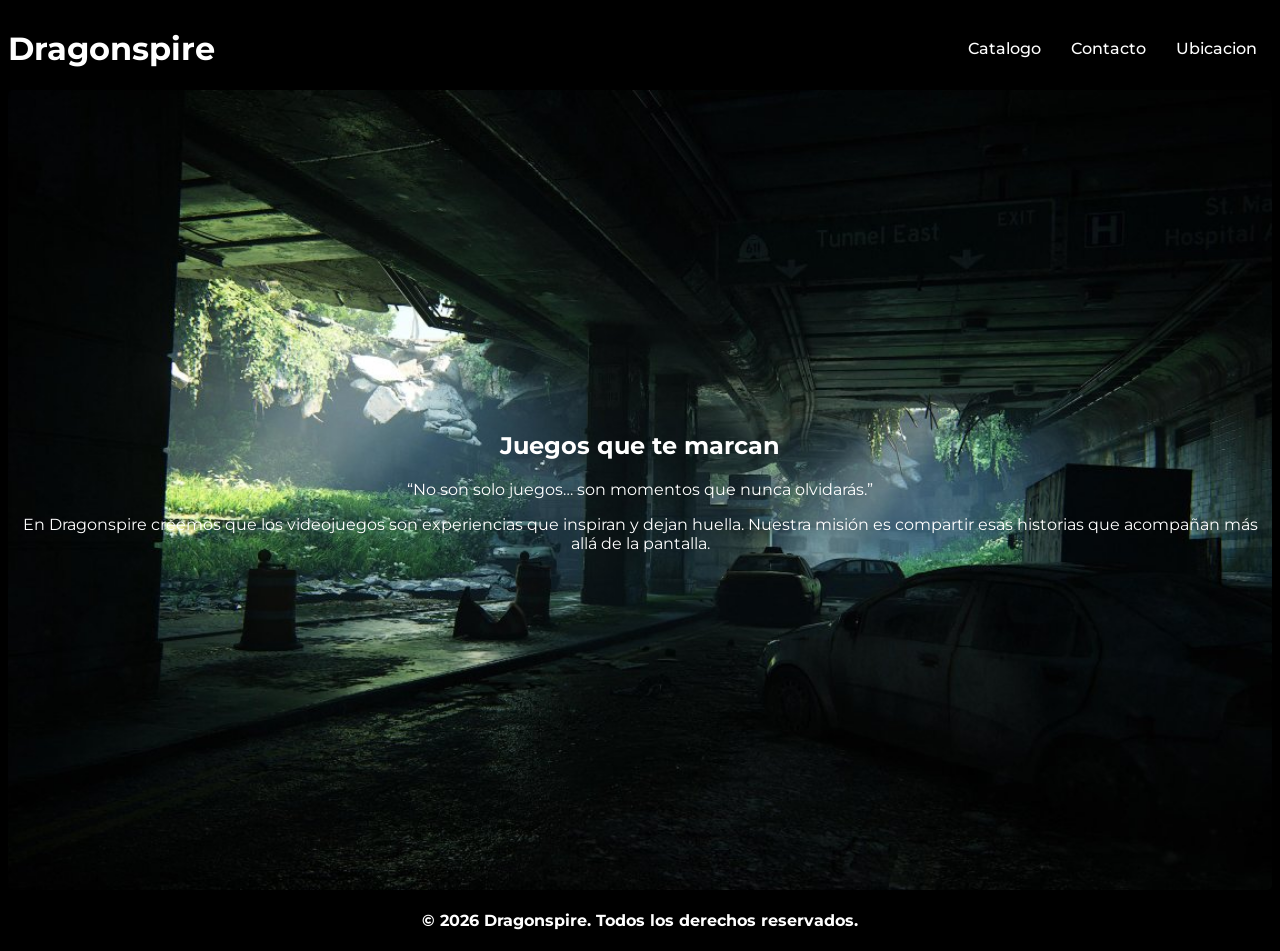
==== index.html @ 6129b427 "Please enter the commit message for your changes. Lines starting" ====
<!DOCTYPE html>
<html lang="es">

<head>
    <meta charset="UTF-8">
    <meta name="viewport" content="width=device-width, initial-scale=1.0">
    <link rel="stylesheet" href="./src/styles/index.css">
    <link rel="icon" type="image/png" href="./src/img/fonfounde.png">

    <title>Inicio</title>
</head>

<body>
    <header>
        <h1>Dragonspire</h1>
        <nav>
            <ul>
                <li>
                    <a href="./src/views/catalogo.html" rel="noopener noreferrer">Catalogo</a>
                </li>
                <li>
                    <a href="./src/views/contacto.html" rel="noopener noreferrer">Contacto</a>
                </li>
                <li>
                    <a href="./src/views/ubicacion.html" rel="noopener noreferrer">Ubicacion</a>
                </li>
            </ul>
        </nav>
    </header>
    <section class="informacion">
        <div class="contenido">
            <h2>Juegos que te marcan</h2>
            <p>“No son solo juegos… son momentos que nunca olvidarás.”</p>
            <p>En Dragonspire creemos que los videojuegos son experiencias que inspiran y dejan huella. Nuestra misión
                es compartir esas historias que acompañan más allá de la pantalla.</p>
        </div>
    </section>
    <section class="imagen">
        <div class="contenido">
            <div class="galeria">

            </div>
        </div>
    </section>
    <footer>
        <div class="final-page">
            <h4>&copy; 2026 Dragonspire. Todos los derechos reservados.</h4>
        </div>

    </footer>



</body>

</html>
---- src/styles/index.css ----
@import url('https://fonts.googleapis.com/css2?family=Cinzel:wght@700&family=Montserrat&display=swap');


body{
    background-color: black;
    font-family: 'Montserrat', sans-serif;
   
}

header {
    background-color: #000000;
    display: flex;
    align-items: center;
    justify-content: space-between;
    
}
h1{
    color: #ffffff;
}
.informacion{
    display: flex;
    background-image: url(../img/escenario-de-the-last-of-us_1280x720_xtrafondos.com.jpg);
    background-repeat: no-repeat;
    background-position: center;
    background-size: cover;
    height: 800px;
    max-width: 1400px;
    text-align: center;
    justify-content: center;
    align-items: center;
    margin: 0 auto;
    border-radius: 5px;
    animation: zoomFondo 2.5s ease-in-out infinite alternate;
}
@keyframes zoomFondo {
  from {
    background-size: 100%;
  }
  to {
    background-size: 110%; 
  }
}  
.contenido h2{
    color: #ffffff;
}
p{
    color: #ffffff;
}
.contenido{
    text-align: center;
}
nav{
    height: 60px;
    background-color: #000000;
    align-items: center;
    justify-content: center;
    display: flex;
}
nav a {
    color: #ffffff;
    text-decoration: none;
    
   
}
ul {
    display: flex;
    justify-content: center;
    list-style-type: none;
    padding: 0;
    margin: 0;
    font-weight: 500;
    align-items: center;

}
a {
    margin: 0 15px;
    align-items: center;
}
footer{
    background-color: black;
    color: #ffffff;
    text-align: center;
    height: auto;
}
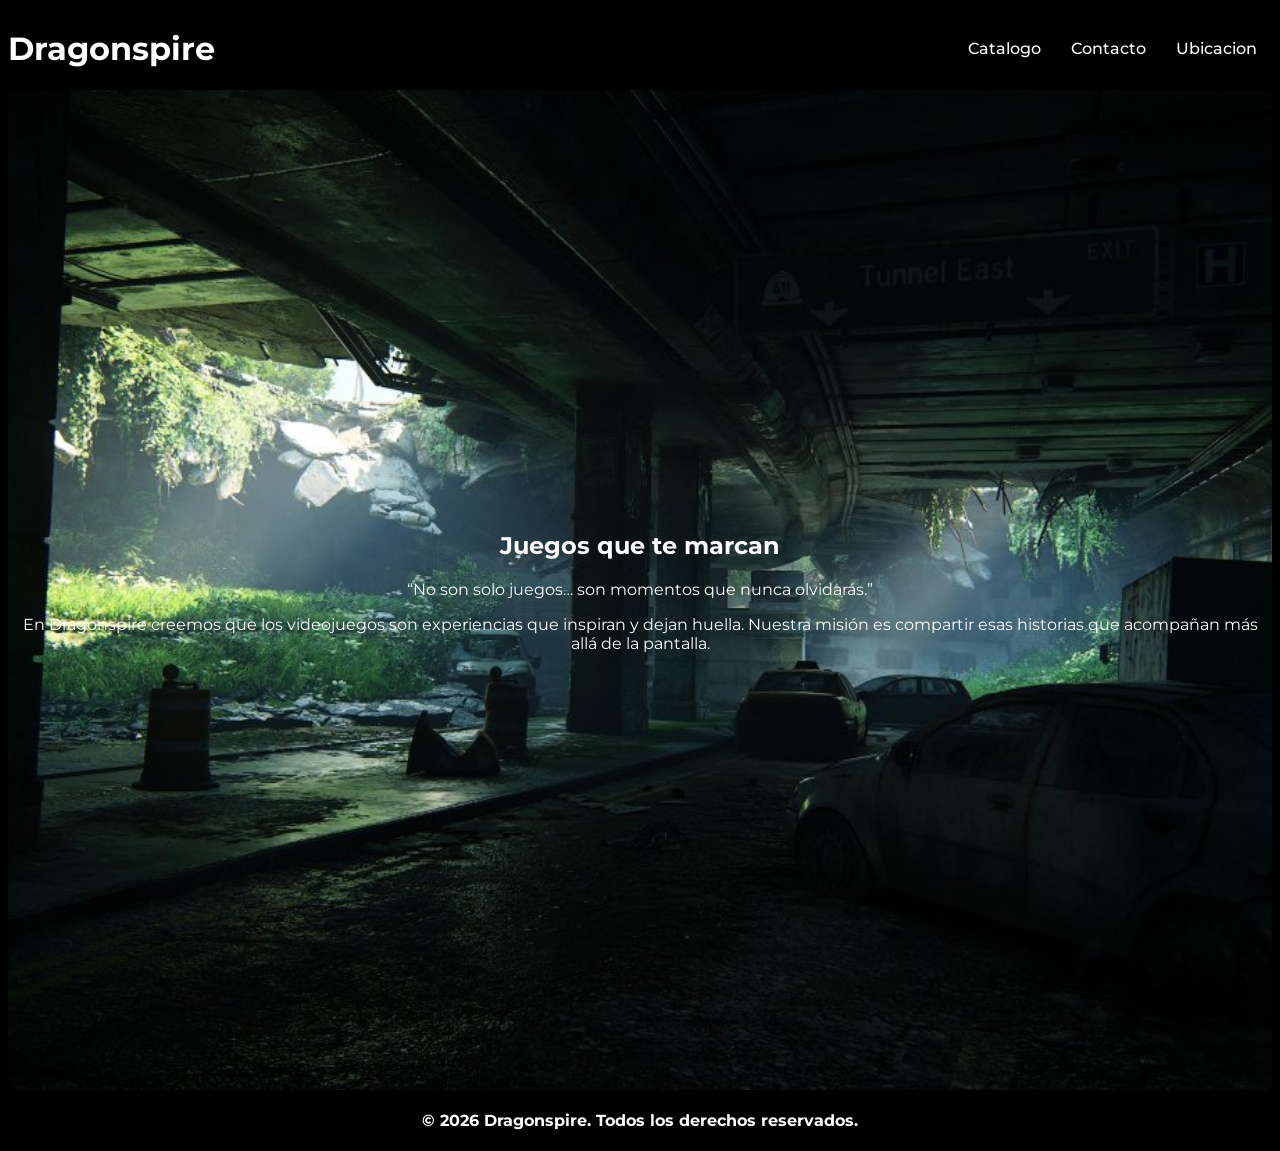
==== commit 3fbab789: "Please enter the commit message for your changes. Lines starting" ====
--- a/index.html
+++ b/index.html
@@ -48,9 +48,6 @@
         </div>
 
     </footer>
-
-
-
 </body>
 
 </html>
--- a/src/styles/index.css
+++ b/src/styles/index.css
@@ -23,7 +23,7 @@
     background-repeat: no-repeat;
     background-position: center;
     background-size: cover;
-    height: 800px;
+    height: 1000px;
     max-width: 1400px;
     text-align: center;
     justify-content: center;
@@ -62,6 +62,9 @@
     
    
 }
+nav li:hover{
+    transform: scale(1.18);
+}
 ul {
     display: flex;
     justify-content: center;
